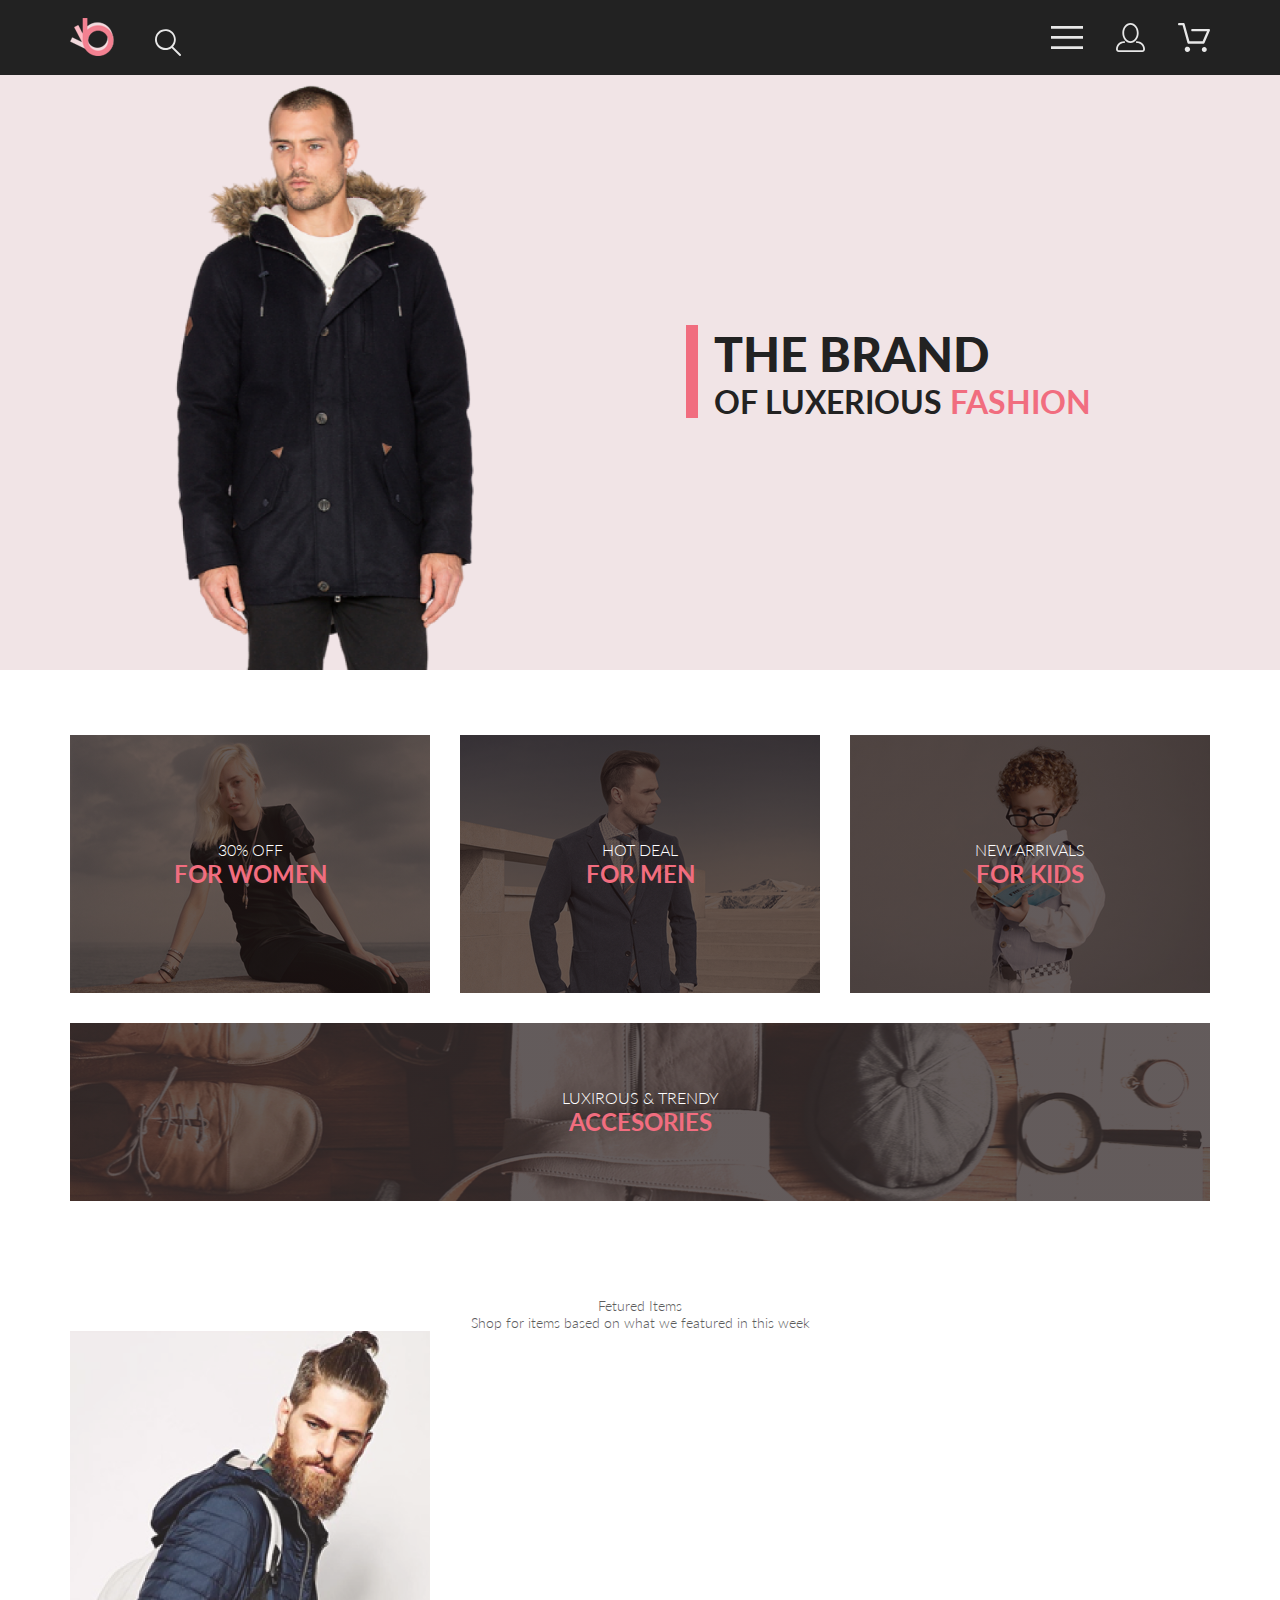
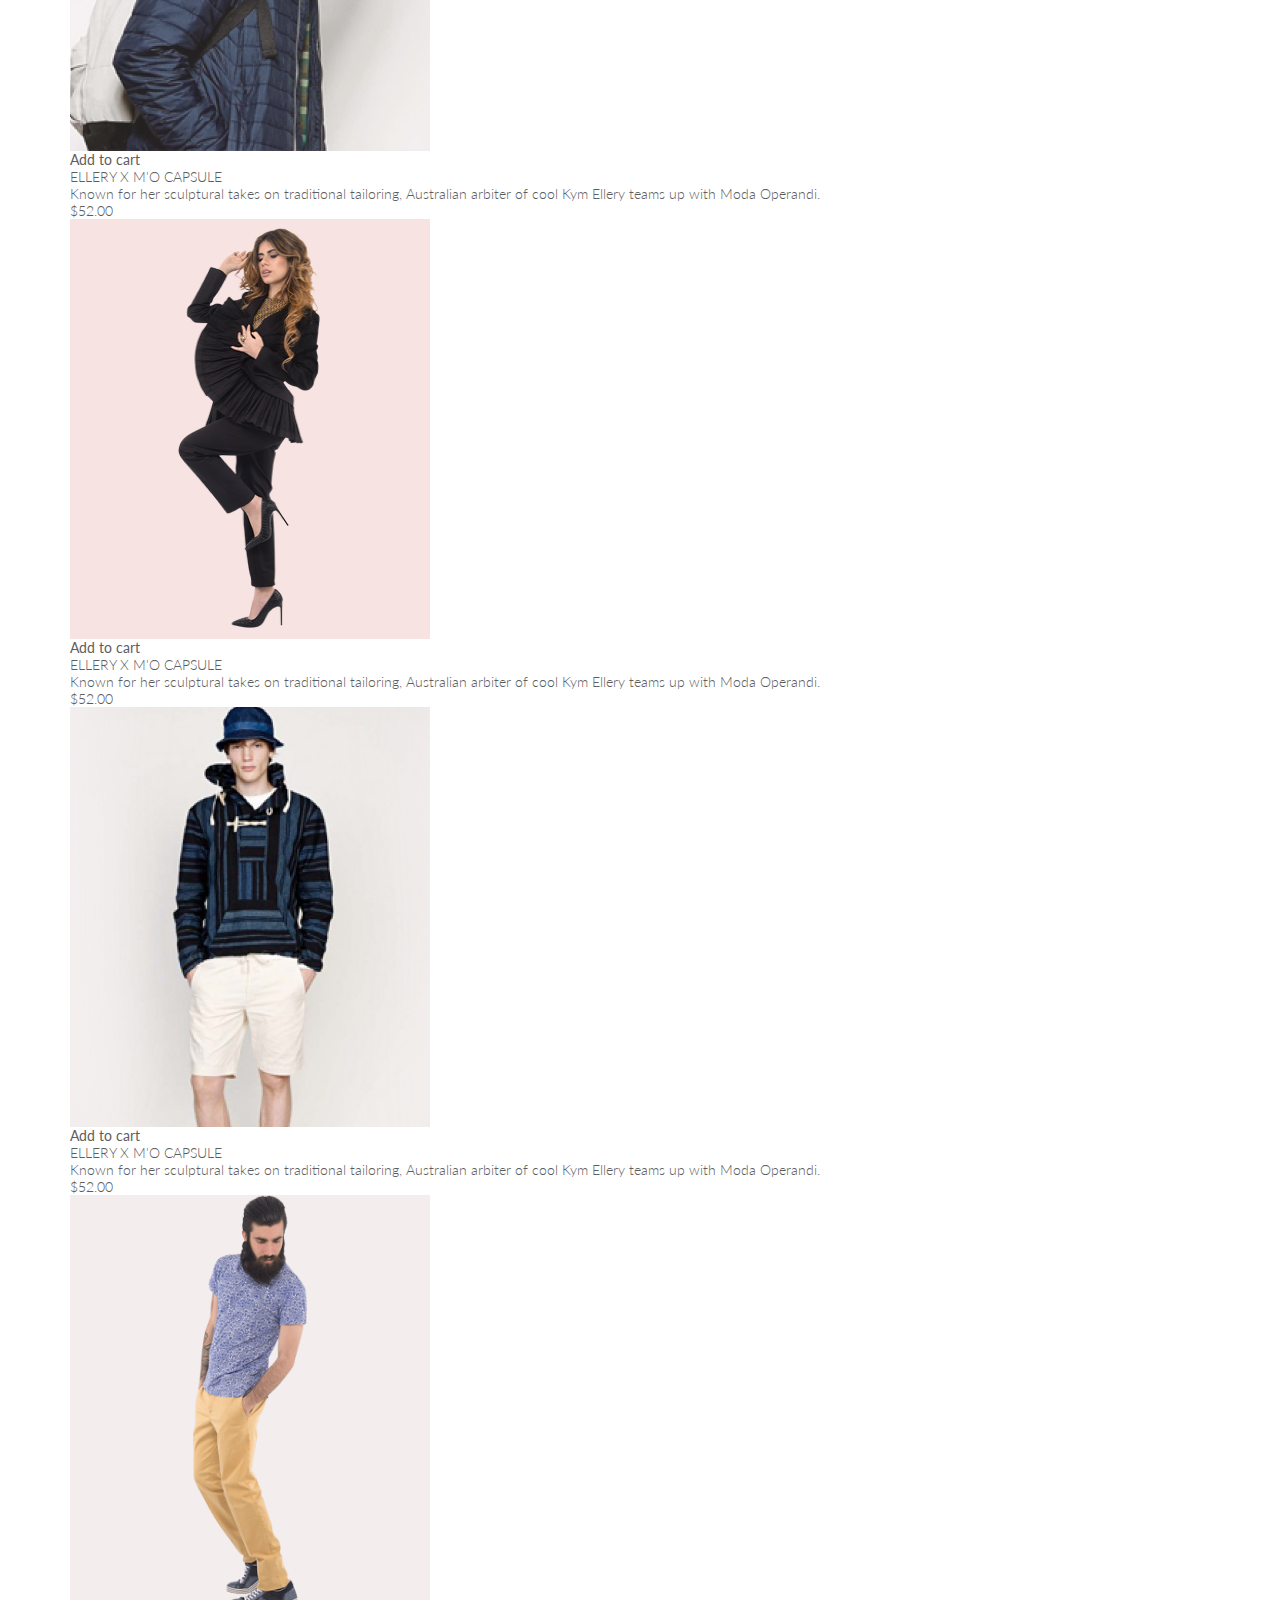
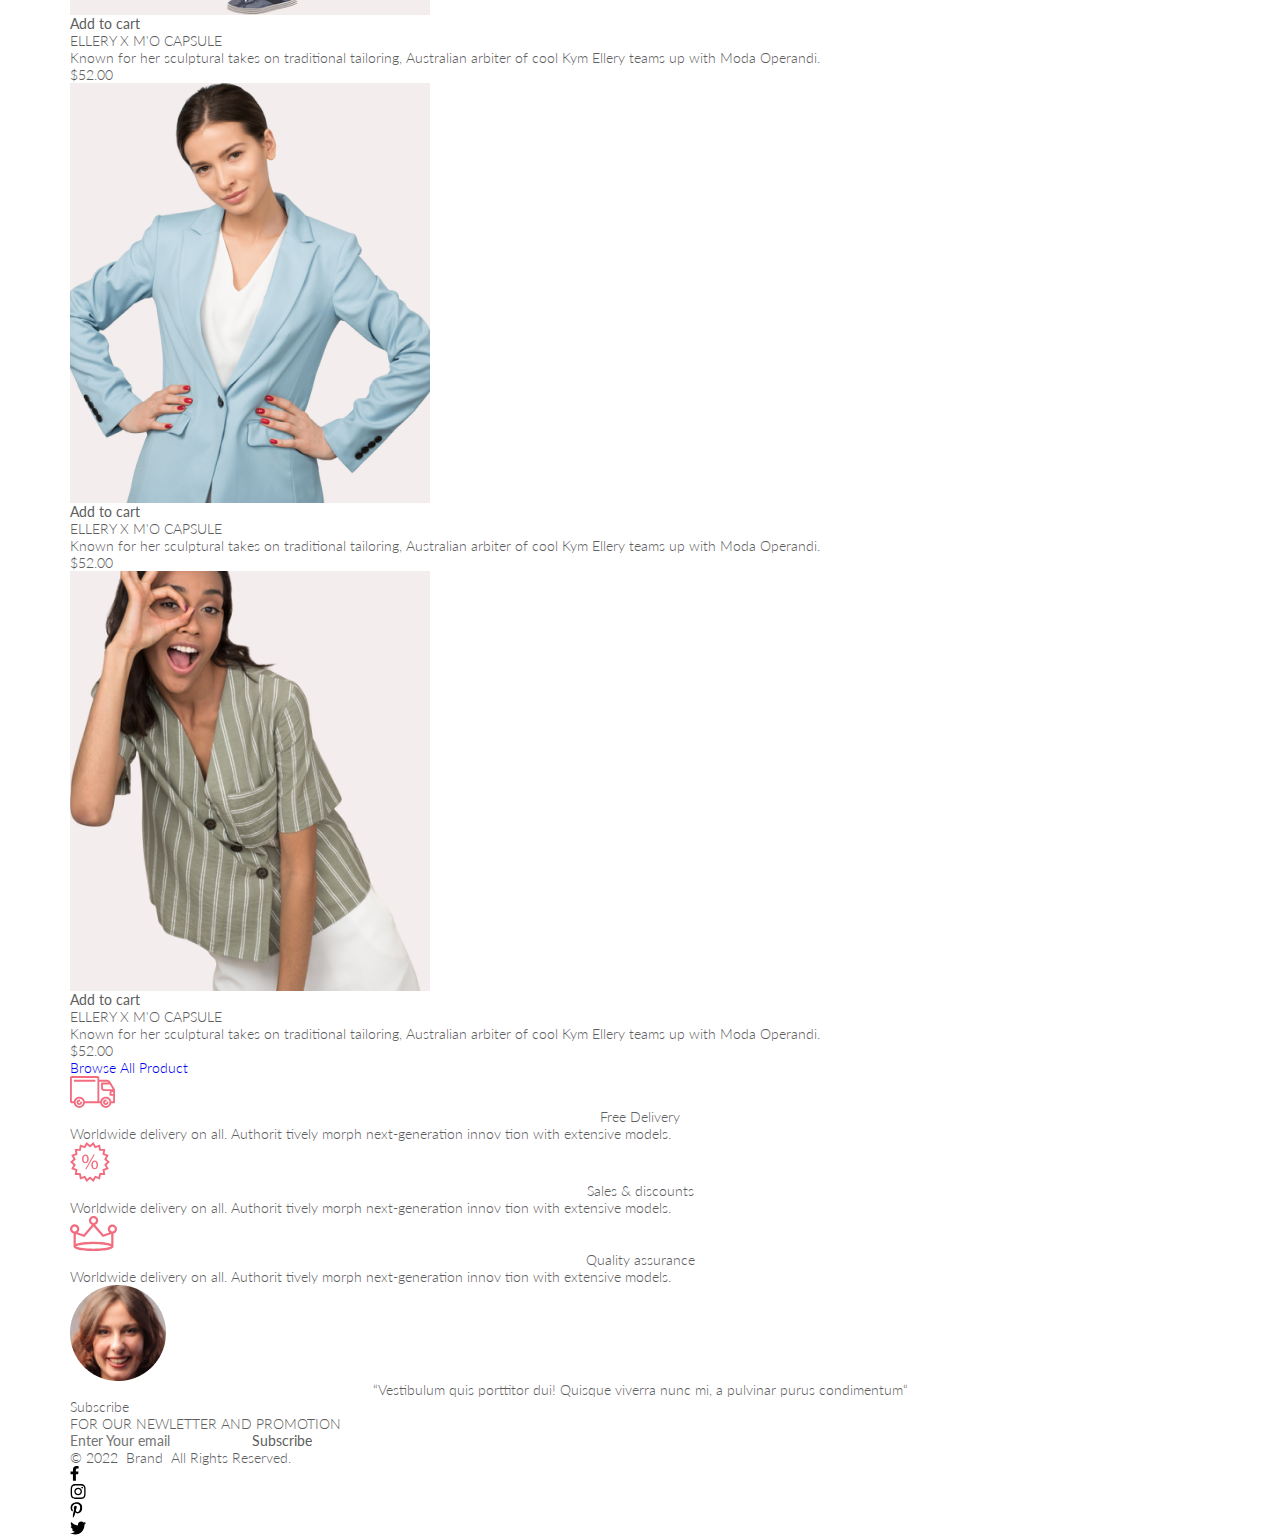
==== Homework/index.html @ f3f7089c "Homework started" ====
<!DOCTYPE html>
<html lang="en">
    <head>
        <meta charset="UTF-8" />
        <meta name="viewport" content="width=device-width, initial-scale=1.0" />
        <title>HomeWork</title>
        <link rel="preconnect" href="https://fonts.googleapis.com" />
        <link rel="preconnect" href="https://fonts.gstatic.com" crossorigin />
        <link
            href="https://fonts.googleapis.com/css2?family=Lato:wght@300;400;700;900&display=swap"
            rel="stylesheet"
        />
        <link rel="stylesheet" href="css/style.css" />
        <script src="js/script.js" defer></script>
    </head>

    <body>
        <nav class="nav">
            <div class="nav__container center">
                <div class="nav__left">
                    <a class="nav__icons" href="#">
                        <img src="img/nav_left_logo.png" alt="nav_left_logo" />
                    </a>
                    <a class="nav__icons" href="#">
                        <img src="img/nav_left_icon.svg" alt="nav_left_icon" />
                    </a>
                </div>
                <div class="nav__right">
                    <div class="burger">
                        <details>
                            <summary>
                                <img
                                    class="nav__righticons"
                                    src="img/nav_right_icon01.svg"
                                    alt="nav_right_icon01"
                                />
                            </summary>
                            <div class="details__box">
                                <h2 class="topmenu">MENU</h2>
                                <ul>
                                    <li class="topmenu__person">
                                        <a href="#">MAN</a>
                                        <ul>
                                            <li class="topmenu__item">
                                                <a href="#">Accessories</a>
                                            </li>
                                            <li class="topmenu__item">
                                                <a href="#">Bags</a>
                                            </li>
                                            <li class="topmenu__item">
                                                <a href="#">Denim</a>
                                            </li>
                                            <li class="topmenu__item">
                                                <a href="#">T-Shirts</a>
                                            </li>
                                        </ul>
                                    </li>
                                    <li class="topmenu__person">
                                        <a href="#">WOMAN</a>
                                        <ul>
                                            <li class="topmenu__item">
                                                <a href="#">Accessories</a>
                                            </li>
                                            <li class="topmenu__item">
                                                <a href="#">Jackets & Coats</a>
                                            </li>
                                            <li class="topmenu__item">
                                                <a href="#">Polos</a>
                                            </li>
                                            <li class="topmenu__item">
                                                <a href="#">T-Shirts</a>
                                            </li>
                                            <li class="topmenu__item">
                                                <a href="#">Shirts</a>
                                            </li>
                                        </ul>
                                    </li>
                                    <li class="topmenu__person">
                                        <a href="#">KIDS</a>
                                        <ul>
                                            <li class="topmenu__item">
                                                <a href="#">Accessories</a>
                                            </li>
                                            <li class="topmenu__item">
                                                <a href="#">Jackets & Coats</a>
                                            </li>
                                            <li class="topmenu__item">
                                                <a href="#">Polos</a>
                                            </li>
                                            <li class="topmenu__item">
                                                <a href="#">T-Shirts</a>
                                            </li>
                                            <li class="topmenu__item">
                                                <a href="#">Shirts</a>
                                            </li>
                                            <li class="topmenu__item">
                                                <a href="#">Bags</a>
                                            </li>
                                        </ul>
                                    </li>
                                </ul>
                            </div>
                        </details>
                    </div>
                    <a class="nav__righticons" href="#">
                        <img
                            class="nav__icons hidemobile"
                            src="img/nav_right_icon02.svg"
                            alt="nav_right_icon02"
                        />
                    </a>
                    <a
                        class="nav__righticons parent parent__info hidemobile"
                        id="parent"
                        href="#"
                        count="0"
                    >
                        <img
                            class="nav__icons"
                            src="img/nav_right_icon03.svg"
                            alt="nav_right_icon03"
                        />
                    </a>
                </div>
            </div>
        </nav>
        <section class="brand">
            <div class="brand__img hidemobile">
                <img class="picture" src="img/brand.png" alt="brand picture" />
            </div>
            <div class="brand__logo fb">
                <div class="logo__box fb">
                    <div class="logo__rectangle"></div>
                    <div class="logo__textbox">
                        <div class="logo__header">The brand</div>
                        <div class="logo__header logo__subheader">
                            of luxerious
                            <span class="logo__subheader_colored">
                                fashion
                            </span>
                        </div>
                    </div>
                </div>
            </div>
        </section>
        <section class="overview center">
            <div class="overview__card overview__card_01">
                <div class="overview__subtitle text__center">30% off</div>
                <div class="overview__title text__center">for women</div>
            </div>
            <div class="overview__card overview__card_02">
                <div class="overview__subtitle text__center">hot deal</div>
                <div class="overview__title text__center">for men</div>
            </div>
            <div class="overview__card overview__card_03">
                <div class="overview__subtitle text__center">new arrivals</div>
                <div class="overview__title text__center">for kids</div>
            </div>
            <div class="overview__card overview__card_04">
                <div class="overview__subtitle text__center">
                    luxirous & trendy
                </div>
                <div class="overview__title text__center">accesories</div>
            </div>
        </section>
        <section class="goods center">
            <div class="goods__header text__center"><h2>Fetured Items</h2></div>
            <div class="goods__subheader text__center">
                Shop for items based on what we featured in this week
            </div>
            <div class="pack" id="pack">
                <div class="card">
                    <div class="card__top">
                        <img src="img/goods01.png" alt="" class="card__image" />
                        <div class="button__container">
                            <button class="card__button">
                                <span class="icon"></span>
                                <p class="card__add">Add to cart</p>
                            </button>
                        </div>
                    </div>
                    <div class="card__content">
                        <div class="card__header">ELLERY X M'O CAPSULE</div>
                        <div class="card__text">
                            Known for her sculptural takes on traditional
                            tailoring, Australian arbiter of cool Kym Ellery
                            teams up with Moda Operandi.
                        </div>
                        <div class="card__price">$52.00</div>
                    </div>
                </div>
                <div class="card">
                    <div class="card__top">
                        <img src="img/goods02.png" alt="" class="card__image" />
                        <div class="button__container">
                            <button class="card__button">
                                <span class="icon"></span>
                                <p class="card__add">Add to cart</p>
                            </button>
                        </div>
                    </div>
                    <div class="card__content">
                        <div class="card__header">ELLERY X M'O CAPSULE</div>
                        <div class="card__text">
                            Known for her sculptural takes on traditional
                            tailoring, Australian arbiter of cool Kym Ellery
                            teams up with Moda Operandi.
                        </div>
                        <div class="card__price">$52.00</div>
                    </div>
                </div>
                <div class="card">
                    <div class="card__top">
                        <img src="img/goods03.png" alt="" class="card__image" />
                        <div class="button__container">
                            <button class="card__button">
                                <span class="icon"></span>
                                <p class="card__add">Add to cart</p>
                            </button>
                        </div>
                    </div>
                    <div class="card__content">
                        <div class="card__header">ELLERY X M'O CAPSULE</div>
                        <div class="card__text">
                            Known for her sculptural takes on traditional
                            tailoring, Australian arbiter of cool Kym Ellery
                            teams up with Moda Operandi.
                        </div>
                        <div class="card__price">$52.00</div>
                    </div>
                </div>
                <div class="card">
                    <div class="card__top">
                        <img src="img/goods04.png" alt="" class="card__image" />
                        <div class="button__container">
                            <button class="card__button">
                                <span class="icon"></span>
                                <p class="card__add">Add to cart</p>
                            </button>
                        </div>
                    </div>
                    <div class="card__content">
                        <div class="card__header">ELLERY X M'O CAPSULE</div>
                        <div class="card__text">
                            Known for her sculptural takes on traditional
                            tailoring, Australian arbiter of cool Kym Ellery
                            teams up with Moda Operandi.
                        </div>
                        <div class="card__price">$52.00</div>
                    </div>
                </div>
                <div class="card">
                    <div class="card__top">
                        <img src="img/goods05.png" alt="" class="card__image" />
                        <div class="button__container">
                            <button class="card__button">
                                <span class="icon"></span>
                                <p class="card__add">Add to cart</p>
                            </button>
                        </div>
                    </div>
                    <div class="card__content">
                        <div class="card__header">ELLERY X M'O CAPSULE</div>
                        <div class="card__text">
                            Known for her sculptural takes on traditional
                            tailoring, Australian arbiter of cool Kym Ellery
                            teams up with Moda Operandi.
                        </div>
                        <div class="card__price">$52.00</div>
                    </div>
                </div>
                <div class="card">
                    <div class="card__top">
                        <img src="img/goods06.png" alt="" class="card__image" />
                        <div class="button__container">
                            <button class="card__button">
                                <span class="icon"></span>
                                <p class="card__add">Add to cart</p>
                            </button>
                        </div>
                    </div>
                    <div class="card__content">
                        <div class="card__header">ELLERY X M'O CAPSULE</div>
                        <div class="card__text">
                            Known for her sculptural takes on traditional
                            tailoring, Australian arbiter of cool Kym Ellery
                            teams up with Moda Operandi.
                        </div>
                        <div class="card__price">$52.00</div>
                    </div>
                </div>
            </div>
            <div class="goods__footer">
                <a class="goods__button text__center" href="#"
                    >Browse All&nbspProduct</a
                >
            </div>
        </section>
        <section class="operation">
            <div class="operation__container center">
                <div class="operation__item">
                    <img
                        class="operation__icon"
                        src="img/operating_icon01.svg"
                        alt="operating_icon01"
                    />
                    <div class="operation__header text__center">
                        Free Delivery
                    </div>
                    <p class="operation__text">
                        Worldwide delivery on all. Authorit tively morph
                        next-generation innov tion with extensive models.
                    </p>
                </div>
                <div class="operation__item">
                    <img
                        class="operation__icon"
                        src="img/operating_icon02.svg"
                        alt="operating_icon02"
                    />
                    <div class="operation__header text__center">
                        Sales & discounts
                    </div>
                    <p class="operation__text">
                        Worldwide delivery on all. Authorit tively morph
                        next-generation innov tion with extensive models.
                    </p>
                </div>
                <div class="operation__item">
                    <img
                        class="operation__icon"
                        src="img/operating_icon03.svg"
                        alt="operating_icon03"
                    />
                    <div class="operation__header text__center">
                        Quality assurance
                    </div>
                    <p class="operation__text">
                        Worldwide delivery on all. Authorit tively morph
                        next-generation innov tion with extensive models.
                    </p>
                </div>
            </div>
        </section>
        <section class="take center" id="take">
            <!-- <div class="take__header">
                <h2 class="goods__header">Cart Items</h2>
            </div> -->
            <div class="take__container" id="take__container"></div>

            <!-- <div class="cartitem">
                <div class="cartitem__imagebox">
                    <img
                        class="cartitem__img"
                        src="img/goods01.png"
                        alt="goods01"
                    />
                </div>
                <div class="cartitem__box">
                <div class="text__container">
                    <h3 class="cartitem__header">MANGO PEOPLE T&#8209SHIRT</h3>
                    <p class="cartitem__info">
                        Price: <span class="cartitem__info_price">$300</span>
                    </p>
                    <p class="cartitem__info">Color: Red</p>
                    <p class="cartitem__info">Size: Xl</p>
                    <div class="cart__quantity">
                        <p class="cartitem__info">Quantity:</p>
                        <p class="cartitem__number">2</p>
                    </div>
                    </div>
					<div class="cartitem__remove">
						<img class="remove__img" src="img/remove.svg" alt="remove">
					</div>
                </div>
            </div> -->
        </section>
        <section class="subscribe">
            <div class="subscribe__container center">
                <div class="subscribe__comment">
                    <img
                        class="subscribe__image"
                        src="img/subscribeimg.png"
                        alt="subscribe__img"
                    />
                    <p class="subscribe__icontext text__center">
                        “Vestibulum quis porttitor dui! Quisque viverra nunc mi,
                        a&nbsppulvinar purus condimentum“
                    </p>
                </div>
                <div class="subscribe__form">
                    <h5 class="subscribe__header">Subscribe</h5>
                    <h6 class="subscribe__subheader">
                        FOR OUR NEWLETTER AND PROMOTION
                    </h6>
                    <form class="form" action="" method="get">
                        <input
                            type="text"
                            class="subscribe__mail"
                            placeholder="Enter Your email"
                            name="mail"
                            required
                        />
                        <input
                            type="submit"
                            value="Subscribe"
                            class="subscribe__button"
                        />
                    </form>
                </div>
            </div>
        </section>

        <footer>
            <div class="footer__container center">
                <p class="footer__cp">
                    © 2022&nbsp&nbspBrand&nbsp&nbspAll Rights Reserved.
                </p>
                <div class="footer__icons">
                    <div class="footer__iconbox">
                        <svg
                            width="9"
                            height="15"
                            viewBox="0 0 9 15"
                            fill="none"
                            xmlns="http://www.w3.org/2000/svg"
                        >
                            <path
                                d="M8.08836 8.28L8.50686 5.61602H5.89022V3.88729C5.89022 3.15847 6.25574 2.44806 7.42765 2.44806H8.61722V0.179975C8.61722 0.179975 7.53772 0 6.50561 0C4.35073 0 2.9422 1.27593 2.9422 3.5857V5.61602H0.546875V8.28H2.9422V14.72H5.89022V8.28H8.08836Z"
                                fill="black"
                            />
                        </svg>
                    </div>
                    <div class="footer__iconbox">
                        <svg
                            width="16"
                            height="15"
                            viewBox="0 0 16 15"
                            fill="none"
                            xmlns="http://www.w3.org/2000/svg"
                        >
                            <path
                                d="M8.13677 3.68162C6.02163 3.68162 4.31555 5.38494 4.31555 7.49666C4.31555 9.60838 6.02163 11.3117 8.13677 11.3117C10.2519 11.3117 11.958 9.60838 11.958 7.49666C11.958 5.38494 10.2519 3.68162 8.13677 3.68162ZM8.13677 9.97693C6.76991 9.97693 5.65248 8.86463 5.65248 7.49666C5.65248 6.12869 6.76658 5.01639 8.13677 5.01639C9.50695 5.01639 10.6211 6.12869 10.6211 7.49666C10.6211 8.86463 9.50363 9.97693 8.13677 9.97693ZM13.0056 3.52557C13.0056 4.02029 12.6065 4.41541 12.1143 4.41541C11.6188 4.41541 11.223 4.01697 11.223 3.52557C11.223 3.03416 11.6221 2.63572 12.1143 2.63572C12.6065 2.63572 13.0056 3.03416 13.0056 3.52557ZM15.5364 4.42869C15.4799 3.2367 15.2072 2.18084 14.3325 1.31092C13.4612 0.440997 12.4036 0.168732 11.2097 0.108966C9.9792 0.0392395 6.29101 0.0392395 5.0605 0.108966C3.8699 0.165411 2.81233 0.437677 1.93768 1.3076C1.06302 2.17752 0.793639 3.23338 0.733776 4.42537C0.663937 5.65389 0.663937 9.33611 0.733776 10.5646C0.790313 11.7566 1.06302 12.8125 1.93768 13.6824C2.81233 14.5523 3.86658 14.8246 5.0605 14.8844C6.29101 14.9541 9.9792 14.9541 11.2097 14.8844C12.4036 14.8279 13.4612 14.5556 14.3325 13.6824C15.2039 12.8125 15.4766 11.7566 15.5364 10.5646C15.6063 9.33611 15.6063 5.65721 15.5364 4.42869ZM13.9468 11.8828C13.6874 12.5336 13.1852 13.0349 12.53 13.2972C11.5489 13.6857 9.22094 13.5961 8.13677 13.5961C7.05259 13.5961 4.72128 13.6824 3.74353 13.2972C3.09169 13.0383 2.58951 12.5369 2.32678 11.8828C1.93768 10.9033 2.02747 8.57908 2.02747 7.49666C2.02747 6.41424 1.941 4.0867 2.32678 3.11053C2.58619 2.45975 3.08837 1.95838 3.74353 1.69608C4.72461 1.3076 7.05259 1.39725 8.13677 1.39725C9.22094 1.39725 11.5523 1.31092 12.53 1.69608C13.1818 1.95506 13.684 2.45643 13.9468 3.11053C14.3359 4.09002 14.2461 6.41424 14.2461 7.49666C14.2461 8.57908 14.3359 10.9066 13.9468 11.8828Z"
                                fill="black"
                            />
                        </svg>
                    </div>
                    <div class="footer__iconbox">
                        <svg
                            width="13"
                            height="16"
                            viewBox="0 0 13 16"
                            fill="none"
                            xmlns="http://www.w3.org/2000/svg"
                        >
                            <g clip-path="url(#clip0_190_1618)">
                                <path
                                    d="M6.7402 0.203125C3.55552 0.203125 0.408081 2.34063 0.408081 5.8C0.408081 8 1.63726 9.25 2.38221 9.25C2.68951 9.25 2.86643 8.3875 2.86643 8.14375C2.86643 7.85313 2.13079 7.23438 2.13079 6.025C2.13079 3.5125 4.03043 1.73125 6.48878 1.73125C8.60259 1.73125 10.167 2.94062 10.167 5.1625C10.167 6.82187 9.50585 9.93437 7.3641 9.93437C6.59121 9.93437 5.93006 9.37187 5.93006 8.56563C5.93006 7.38438 6.74951 6.24062 6.74951 5.02187C6.74951 2.95312 3.83487 3.32812 3.83487 5.82812C3.83487 6.35313 3.90006 6.93437 4.13286 7.4125C3.70451 9.26875 2.82919 12.0344 2.82919 13.9469C2.82919 14.5375 2.91299 15.1188 2.96886 15.7094C3.0744 15.8281 3.02163 15.8156 3.18304 15.7563C4.74744 13.6 4.69157 13.1781 5.39928 10.3562C5.78107 11.0875 6.76814 11.4812 7.55034 11.4812C10.8468 11.4812 12.3274 8.24688 12.3274 5.33125C12.3274 2.22813 9.66415 0.203125 6.7402 0.203125Z"
                                    fill="black"
                                />
                            </g>
                            <defs>
                                <clipPath id="clip0_190_1618">
                                    <rect
                                        width="11.9193"
                                        height="16"
                                        fill="white"
                                        transform="translate(0.408081)"
                                    />
                                </clipPath>
                            </defs>
                        </svg>
                    </div>
                    <div class="footer__iconbox">
                        <svg
                            width="17"
                            height="14"
                            viewBox="0 0 17 14"
                            fill="none"
                            xmlns="http://www.w3.org/2000/svg"
                        >
                            <path
                                d="M14.4181 3.74107C14.4281 3.88319 14.4281 4.02535 14.4281 4.16747C14.4281 8.50247 11.1509 13.4974 5.16096 13.4974C3.31558 13.4974 1.60132 12.9593 0.159302 12.0253C0.421495 12.0558 0.673569 12.0659 0.94585 12.0659C2.46851 12.0659 3.8702 11.5482 4.98953 10.6649C3.5576 10.6345 2.3576 9.69032 1.94415 8.39081C2.14585 8.42125 2.34751 8.44156 2.5593 8.44156C2.85172 8.44156 3.14418 8.40094 3.41643 8.32991C1.92401 8.02531 0.80465 6.70553 0.80465 5.11163V5.07103C1.23825 5.31469 1.74249 5.46697 2.2769 5.48725C1.39959 4.89841 0.824826 3.89335 0.824826 2.75628C0.824826 2.14716 0.98614 1.58878 1.26851 1.10147C2.87187 3.09131 5.28195 4.39078 7.98443 4.53294C7.93403 4.28928 7.90376 4.0355 7.90376 3.78169C7.90376 1.97457 9.35586 0.502502 11.1609 0.502502C12.0987 0.502502 12.9457 0.89844 13.5407 1.53803C14.2768 1.39591 14.9827 1.12178 15.6079 0.746159C15.3659 1.5076 14.8516 2.14719 14.176 2.55325C14.8315 2.48222 15.4668 2.29944 16.0516 2.04566C15.608 2.69538 15.0533 3.27403 14.4181 3.74107Z"
                                fill="black"
                            />
                        </svg>
                    </div>
                </div>
            </div>
        </footer>
    </body>
</html>
---- Homework/css/style.css ----
/* Reset and base styles  */
* {
  padding: 0px;
  margin: 0px;
  border: none;
  box-sizing: border-box;
}

*,
*::before,
*::after {
  box-sizing: border-box;
}

/* Links */
a,
a:link,
a:visited {
  text-decoration: none;
}

a:hover {
  text-decoration: none;
}

/* Common */
aside,
nav,
footer,
header,
section,
main {
  display: block;
}

h1,
h2,
h3,
h4,
h5,
h6,
p {
  font-size: inherit;
  font-weight: inherit;
}

ul,
ul li {
  list-style: none;
}

img {
  vertical-align: top;
}

img,
svg {
  max-width: 100%;
  height: auto;
}

address {
  font-style: normal;
}

/* Form */
input,
textarea,
button,
select {
  font-family: inherit;
  font-size: inherit;
  color: inherit;
  background-color: transparent;
}

input::-ms-clear {
  display: none;
}

button,
input[type=submit] {
  display: inline-block;
  box-shadow: none;
  background-color: transparent;
  background: none;
  cursor: pointer;
}

input:focus,
input:active,
button:focus,
button:active {
  outline: none;
}

button::-moz-focus-inner {
  padding: 0;
  border: 0;
}

label {
  cursor: pointer;
}

legend {
  display: block;
}

body {
  font-family: "Lato", sans-serif;
  color: #5D5D5D;
  font-size: 14px;
  font-weight: 300;
}

.center {
  width: 1140px;
  margin: 0 auto;
  box-sizing: border-box;
}

.text__center {
  text-align: center;
}

nav {
  background-color: #222;
  padding-top: 18px;
  padding-bottom: 19px;
  width: 100%;
}

.nav__container {
  display: flex;
  align-items: center;
  justify-content: space-between;
}
.nav__left {
  display: flex;
  align-items: flex-end;
  gap: 41px;
}
.nav__right {
  display: flex;
  align-items: center;
  gap: 33px;
}

summary {
  list-style: none;
  cursor: pointer;
}

details[open] .details__box {
  position: absolute;
  background: #FFFFFF;
  box-shadow: 6px 4px 35px rgba(0, 0, 0, 0.21);
  padding: 32px 74px 32px 33px;
  top: 75px;
  right: 0;
}

.topmenu {
  font-weight: 700;
  line-height: 17px;
  color: #000000;
  padding-bottom: 12px;
}
.topmenu__person a {
  line-height: 2;
  color: #F16D7F;
  margin-bottom: 12px;
}
.topmenu__person a:hover {
  -webkit-text-decoration: underline dotted;
          text-decoration: underline dotted;
}
.topmenu__item a {
  display: block;
  line-height: 1;
  color: #6F6E6E;
  padding-left: 22px;
}
.topmenu__item:last-child a {
  margin-bottom: 0;
}

.parent {
  position: relative;
}
.parent__info:after {
  content: attr(count);
  position: absolute;
  top: -8px;
  right: -9px;
  width: 19px;
  height: 19px;
  background: #F16D7F;
  color: white;
  font-size: 12px;
  text-align: center;
  line-height: 20px;
  border-radius: 10px;
}

.picture {
  margin: 0 auto;
}

.brand {
  background-color: #F1E4E6;
  display: flex;
  align-items: center;
}
.brand__img {
  width: 100%;
  display: flex;
}
.brand__img img {
  max-width: 100%;
}
.brand__logo {
  width: 100%;
  display: flex;
  padding-left: 62px;
}

.logo__box {
  display: flex;
}
.logo__rectangle {
  width: 12px;
  height: 97%;
  background-color: #F16D7F;
  margin-right: 16px;
}
.logo__header {
  color: #222;
  font-size: 48px;
  font-weight: 900;
  text-transform: uppercase;
}
.logo__subheader {
  font-size: 32px;
  font-weight: 700;
}
.logo__subheader_colored {
  color: #F16D7F;
}

.overview {
  margin-top: 65px;
  margin-bottom: 96px;
  display: grid;
  gap: 30px;
  grid-template-columns: repeat(3, 1fr);
}
.overview:last-child {
  grid-column: span 3;
  height: 10 px;
}
.overview__card {
  padding: 105px 0;
  text-transform: uppercase;
}
.overview__subtitle {
  color: #FFF;
  font-size: 16px;
}
.overview__title {
  color: #F16D7F;
  font-size: 24px;
  font-weight: 700;
}
.overview__card_01 {
  background: linear-gradient(rgba(33, 22, 22, 0.7), rgba(33, 22, 22, 0.7)), url(../img/overview01.png) no-repeat top center/cover;
}
.overview__card_02 {
  background: linear-gradient(rgba(33, 22, 22, 0.7), rgba(33, 22, 22, 0.7)), url(../img/overview02.png) no-repeat top center/cover;
}
.overview__card_03 {
  background: linear-gradient(rgba(33, 22, 22, 0.7), rgba(33, 22, 22, 0.7)), url(../img/overview03.png) no-repeat top center/cover;
}
.overview__card_04 {
  background: linear-gradient(rgba(33, 22, 22, 0.7), rgba(33, 22, 22, 0.7)), url(../img/overview04.png) no-repeat center/cover;
  grid-column: span 3;
  padding: 65px 0;
}/*# sourceMappingURL=style.css.map */
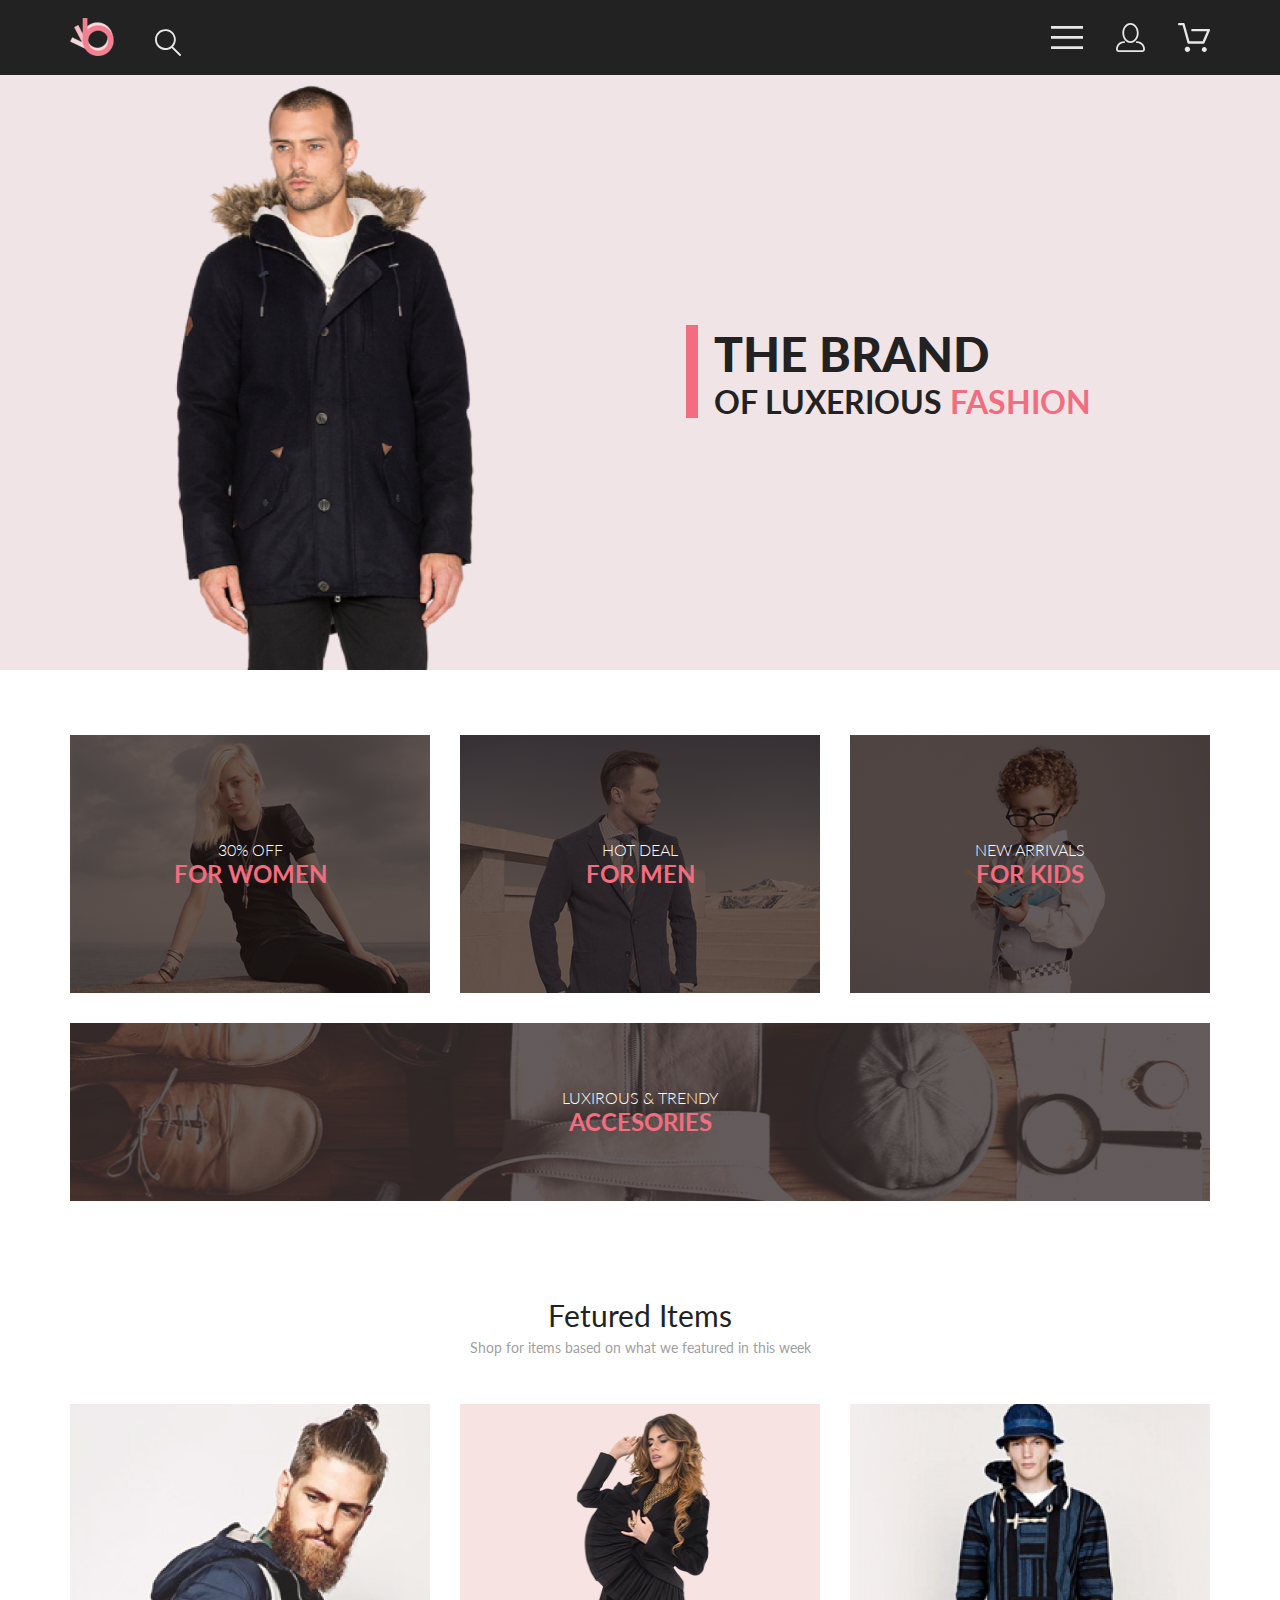
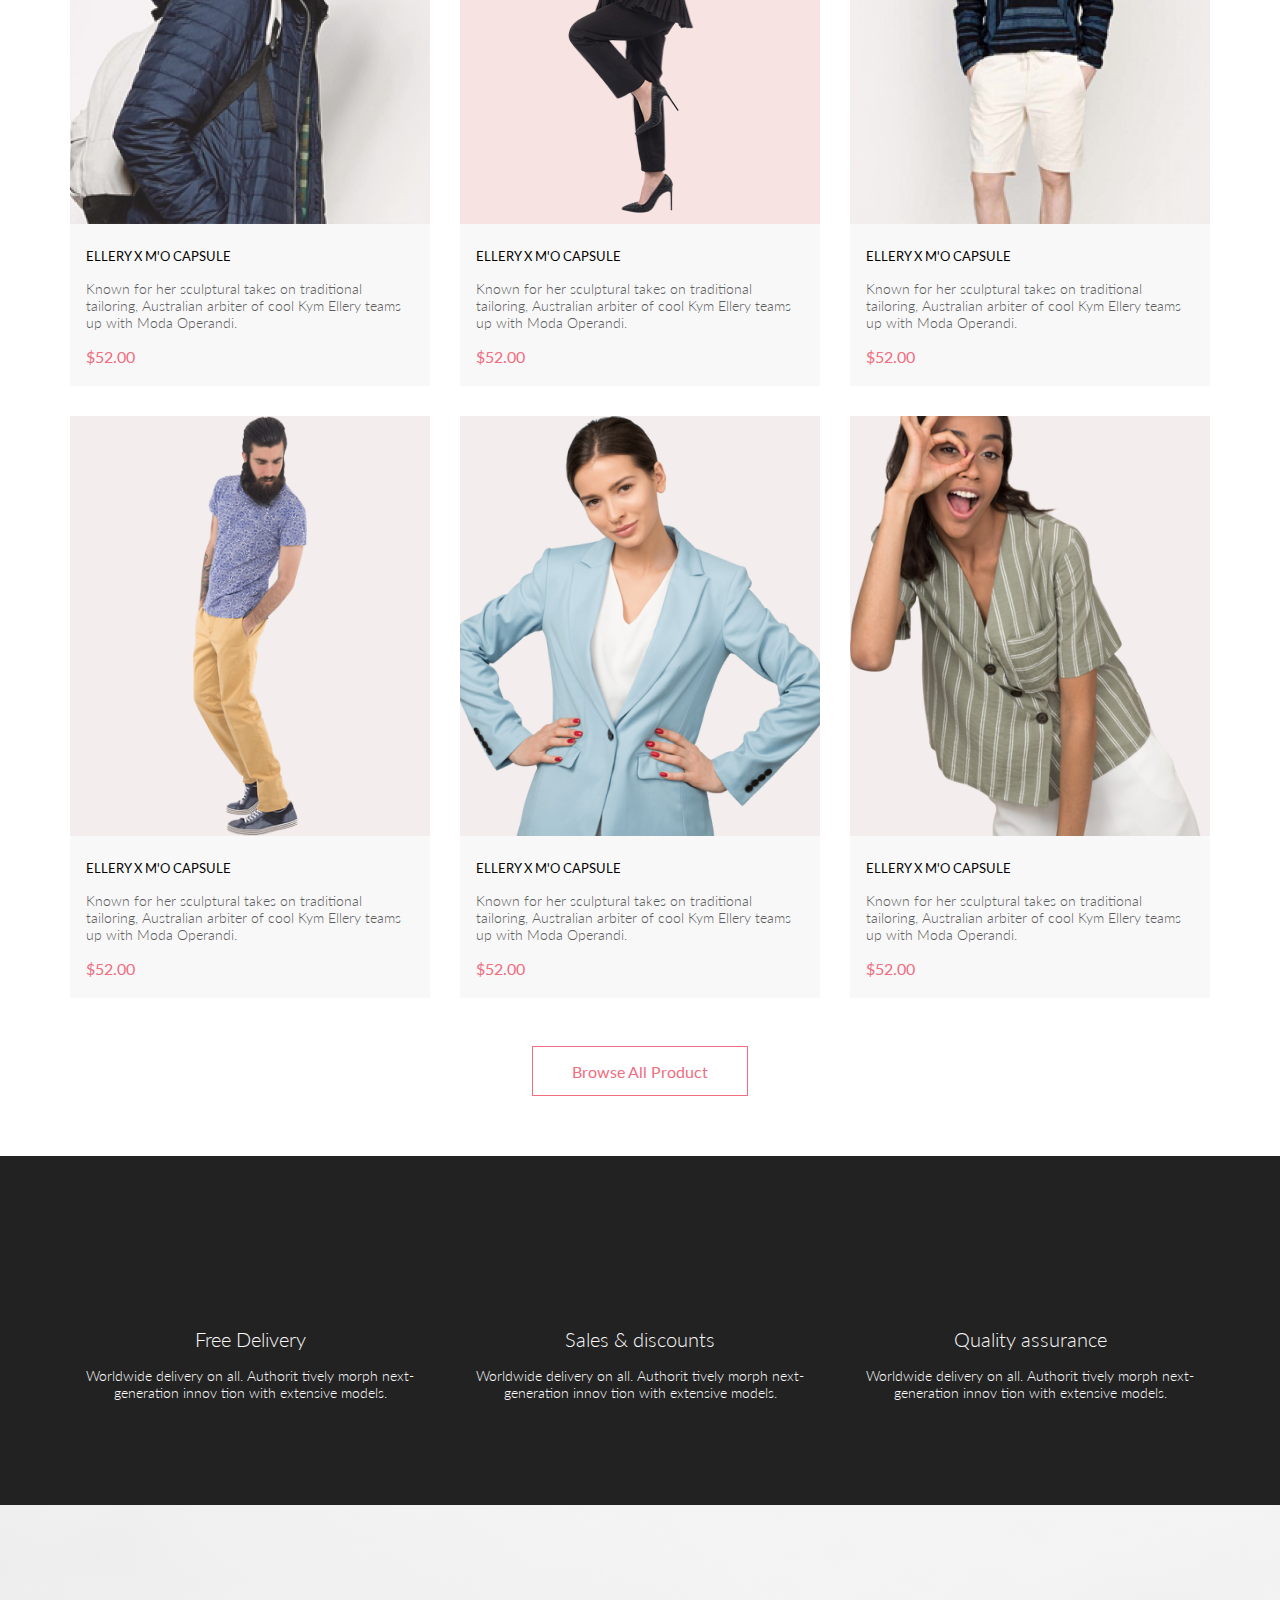
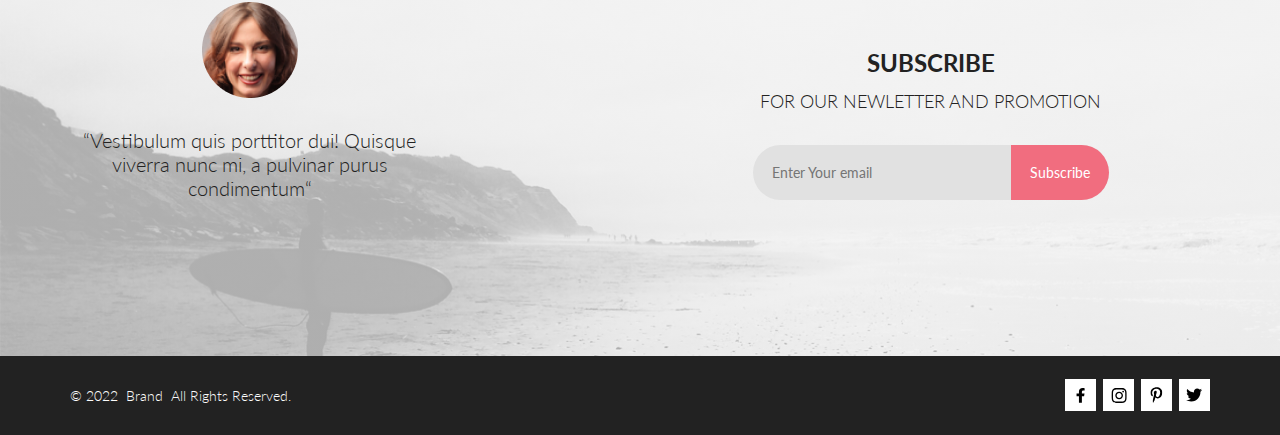
==== commit 859f0ce6: "Moving to SCSS" ====
--- a/Homework/index.html
+++ b/Homework/index.html
@@ -364,7 +364,7 @@
                     </p>
                     <p class="cartitem__info">Color: Red</p>
                     <p class="cartitem__info">Size: Xl</p>
-                    <div class="cart__quantity">
+                    <div class="cartitem__quantity">
                         <p class="cartitem__info">Quantity:</p>
                         <p class="cartitem__number">2</p>
                     </div>
--- a/Homework/css/style.css
+++ b/Homework/css/style.css
@@ -109,7 +109,7 @@
 
 body {
   font-family: "Lato", sans-serif;
-  color: #5D5D5D;
+  color: #5d5d5d;
   font-size: 14px;
   font-weight: 300;
 }
@@ -154,7 +154,7 @@
 
 details[open] .details__box {
   position: absolute;
-  background: #FFFFFF;
+  background: white;
   box-shadow: 6px 4px 35px rgba(0, 0, 0, 0.21);
   padding: 32px 74px 32px 33px;
   top: 75px;
@@ -164,12 +164,12 @@
 .topmenu {
   font-weight: 700;
   line-height: 17px;
-  color: #000000;
+  color: black;
   padding-bottom: 12px;
 }
 .topmenu__person a {
   line-height: 2;
-  color: #F16D7F;
+  color: #f16d7f;
   margin-bottom: 12px;
 }
 .topmenu__person a:hover {
@@ -179,7 +179,7 @@
 .topmenu__item a {
   display: block;
   line-height: 1;
-  color: #6F6E6E;
+  color: #6f6e6e;
   padding-left: 22px;
 }
 .topmenu__item:last-child a {
@@ -196,7 +196,7 @@
   right: -9px;
   width: 19px;
   height: 19px;
-  background: #F16D7F;
+  background: #f16d7f;
   color: white;
   font-size: 12px;
   text-align: center;
@@ -209,7 +209,7 @@
 }
 
 .brand {
-  background-color: #F1E4E6;
+  background-color: #f1e4e6;
   display: flex;
   align-items: center;
 }
@@ -232,7 +232,7 @@
 .logo__rectangle {
   width: 12px;
   height: 97%;
-  background-color: #F16D7F;
+  background-color: #f16d7f;
   margin-right: 16px;
 }
 .logo__header {
@@ -246,7 +246,7 @@
   font-weight: 700;
 }
 .logo__subheader_colored {
-  color: #F16D7F;
+  color: #f16d7f;
 }
 
 .overview {
@@ -265,11 +265,11 @@
   text-transform: uppercase;
 }
 .overview__subtitle {
-  color: #FFF;
+  color: white;
   font-size: 16px;
 }
 .overview__title {
-  color: #F16D7F;
+  color: #f16d7f;
   font-size: 24px;
   font-weight: 700;
 }
@@ -283,7 +283,327 @@
   background: linear-gradient(rgba(33, 22, 22, 0.7), rgba(33, 22, 22, 0.7)), url(../img/overview03.png) no-repeat top center/cover;
 }
 .overview__card_04 {
-  background: linear-gradient(rgba(33, 22, 22, 0.7), rgba(33, 22, 22, 0.7)), url(../img/overview04.png) no-repeat center/cover;
+  background: linear-gradient(rgba(33, 22, 22, 0.7), rgba(33, 22, 22, 0.7)), url(../img/overview04.png) no-repeat top center/cover;
+}
+.overview__card_04 {
+  background-position-y: initial;
   grid-column: span 3;
   padding: 65px 0;
+}
+
+.goods {
+  margin-top: 96px;
+}
+.goods__header {
+  color: #222;
+  font-size: 30px;
+  font-weight: 400;
+}
+.goods__subheader {
+  color: #9f9f9f;
+  font-size: 14px;
+  font-weight: 400;
+  margin-top: 6px;
+  margin-bottom: 48px;
+}
+.goods__footer {
+  display: flex;
+  padding-top: 48px;
+  padding-bottom: 60px;
+  justify-content: center;
+}
+.goods__button {
+  padding: 15px 39px 14px;
+  color: #f16d7f;
+  font-size: 16px;
+  font-weight: 400;
+  border: 1px solid #f16d7f;
+}
+.goods__button:hover {
+  color: white;
+  background: #f16d7f;
+}
+
+.pack {
+  display: grid;
+  gap: 30px;
+  grid-template-columns: repeat(3, 1fr);
+}
+
+.card {
+  background: #f8f8f8;
+}
+.card__top {
+  position: relative;
+}
+.card__content {
+  position: relative;
+  display: flex;
+  flex-direction: column;
+  gap: 16px;
+  margin: 24px 29px 20px 16px;
+}
+.card__header {
+  color: black;
+  font-size: 13px;
+  font-weight: 400;
+}
+.card__text {
+  color: #5d5d5d;
+  font-size: 14px;
+  font-weight: 300;
+}
+.card__price {
+  color: #f16d7f;
+  font-size: 16px;
+  font-weight: 400;
+}
+.card__image {
+  width: 100%;
+}
+.card__button {
+  cursor: pointer;
+  display: flex;
+  align-items: center;
+  padding: 15px;
+  border: 2px solid white;
+  margin: auto;
+}
+.card__button:hover {
+  box-shadow: 0 0 5px white;
+}
+.card__button:hover .icon {
+  background: #f16d7f;
+}
+.card__add {
+  color: white;
+}
+
+.icon {
+  display: inline-block;
+  -webkit-mask-image: url(../img/nav_right_icon03.svg);
+  mask-image: url(../img/nav_right_icon03.svg);
+  -webkit-mask-size: contain;
+  mask-size: contain;
+  -webkit-mask-repeat: no-repeat;
+  mask-repeat: no-repeat;
+  width: 26px;
+  height: 26px;
+  background: white;
+  margin-right: 11px;
+}
+
+.button__container {
+  cursor: pointer;
+  position: absolute;
+  top: 0;
+  right: 0;
+  bottom: 0;
+  left: 0;
+  display: flex;
+  background: rgba(0, 0, 0, 0.5);
+  opacity: 0;
+}
+.button__container:hover {
+  opacity: 1;
+  transition: 1s;
+}
+
+.operation {
+  background-color: #222;
+  padding-top: 103px;
+  padding-bottom: 104px;
+  color: #fbfbfb;
+}
+.operation__container {
+  display: flex;
+  gap: 30px;
+}
+.operation__item {
+  display: flex;
+  flex-direction: column;
+  align-items: center;
+  justify-content: center;
+  text-align: center;
+}
+.operation__icon {
+  margin-bottom: 28px;
+  height: 40px;
+}
+.operation__header {
+  font-size: 19.96px;
+  margin-bottom: 16px;
+}
+.operation__text {
+  font-size: 13.972px;
+  line-height: 17px;
+}
+
+.subscribe {
+  background: linear-gradient(rgba(244, 244, 244, 0.7), rgba(244, 244, 244, 0.7)), url(../img/subscribe_bg.png) bottom left/cover no-repeat;
+}
+.subscribe__container {
+  padding-top: 97px;
+  padding-bottom: 156px;
+  display: flex;
+  gap: 223px;
+  color: #222;
+  line-height: 167.2%;
+  flex-wrap: wrap;
+  align-content: flex-end;
+}
+.subscribe__image {
+  width: 96px;
+  height: 96px;
+}
+.subscribe__comment {
+  width: 359px;
+  display: flex;
+  flex-direction: column;
+  align-items: center;
+  gap: 30px;
+}
+.subscribe__icontext {
+  font-size: 20px;
+  line-height: 24px;
+  text-align: center;
+  color: #222;
+}
+.subscribe__header {
+  font-weight: 700;
+  font-size: 24px;
+  text-align: center;
+  text-transform: uppercase;
+  margin-bottom: 16px;
+}
+.subscribe__subheader {
+  font-size: 18px;
+  text-align: center;
+  margin-bottom: 32px;
+}
+.subscribe__form {
+  width: 557px;
+  display: flex;
+  flex-direction: column;
+  justify-content: flex-end;
+}
+
+input[type=text] {
+  flex-grow: 1;
+  padding: 19px;
+}
+
+input[type=submit] {
+  padding: 19px;
+  color: white;
+  background: #f16d7f;
+  border-radius: 0 50px 50px 0;
+}
+
+.form {
+  width: 356px;
+  border-radius: 50px;
+  background: #e1e1e1;
+  line-height: 17px;
+  display: flex;
+  align-items: center;
+  margin: 0 auto;
+}
+
+footer {
+  background-color: #222;
+}
+
+.footer__container {
+  padding-top: 23px;
+  padding-bottom: 24px;
+  display: flex;
+  justify-content: space-between;
+  align-items: center;
+}
+.footer__cp {
+  line-height: 19px;
+  color: #fbfbfb;
+}
+.footer__icons {
+  display: flex;
+  gap: 7px;
+}
+.footer__iconbox {
+  width: 31px;
+  height: 32px;
+  background-color: white;
+  display: flex;
+  align-items: center;
+  justify-content: center;
+  cursor: pointer;
+}
+.footer__iconbox:hover {
+  background-color: #f16d7f;
+}
+.footer__iconbox:hover path {
+  fill: white;
+}
+
+.take {
+  display: flex;
+  flex-direction: column;
+  padding-bottom: 96px;
+}
+.take__header {
+  margin: 96px auto 64px auto;
+}
+.take__container {
+  width: 100%;
+  display: flex;
+  flex-wrap: wrap;
+  gap: 40px;
+}
+
+.cartitem {
+  display: flex;
+  width: 550px;
+  box-shadow: 17px 19px 24px rgba(0, 0, 0, 0.13);
+  margin: 0 auto;
+}
+.cartitem__imagebox {
+  width: 262px;
+  flex-shrink: 0;
+}
+.cartitem__img {
+  width: 100%;
+  height: 100%;
+  -o-object-fit: cover;
+     object-fit: cover;
+}
+.cartitem__box {
+  padding: 22px 22px 62px 31px;
+  display: flex;
+  justify-content: space-between;
+}
+.cartitem__info {
+  /* min-width: 262px; */
+  font-size: 22px;
+  margin-bottom: 6px;
+}
+.cartitem__header {
+  font-size: 24px;
+  margin-bottom: 42px;
+  -webkit-hyphens: none;
+          hyphens: none;
+}
+.cartitem__info_price {
+  color: #ef5b70;
+}
+.cartitem__quantity {
+  display: flex;
+  justify-content: space-between;
+}
+.cartitem__number {
+  font-size: 18px;
+  padding: 1px 17px 1px 16px;
+  border: 1px solid #eaeaea;
+}
+.cartitem__remove {
+  cursor: pointer;
 }/*# sourceMappingURL=style.css.map */